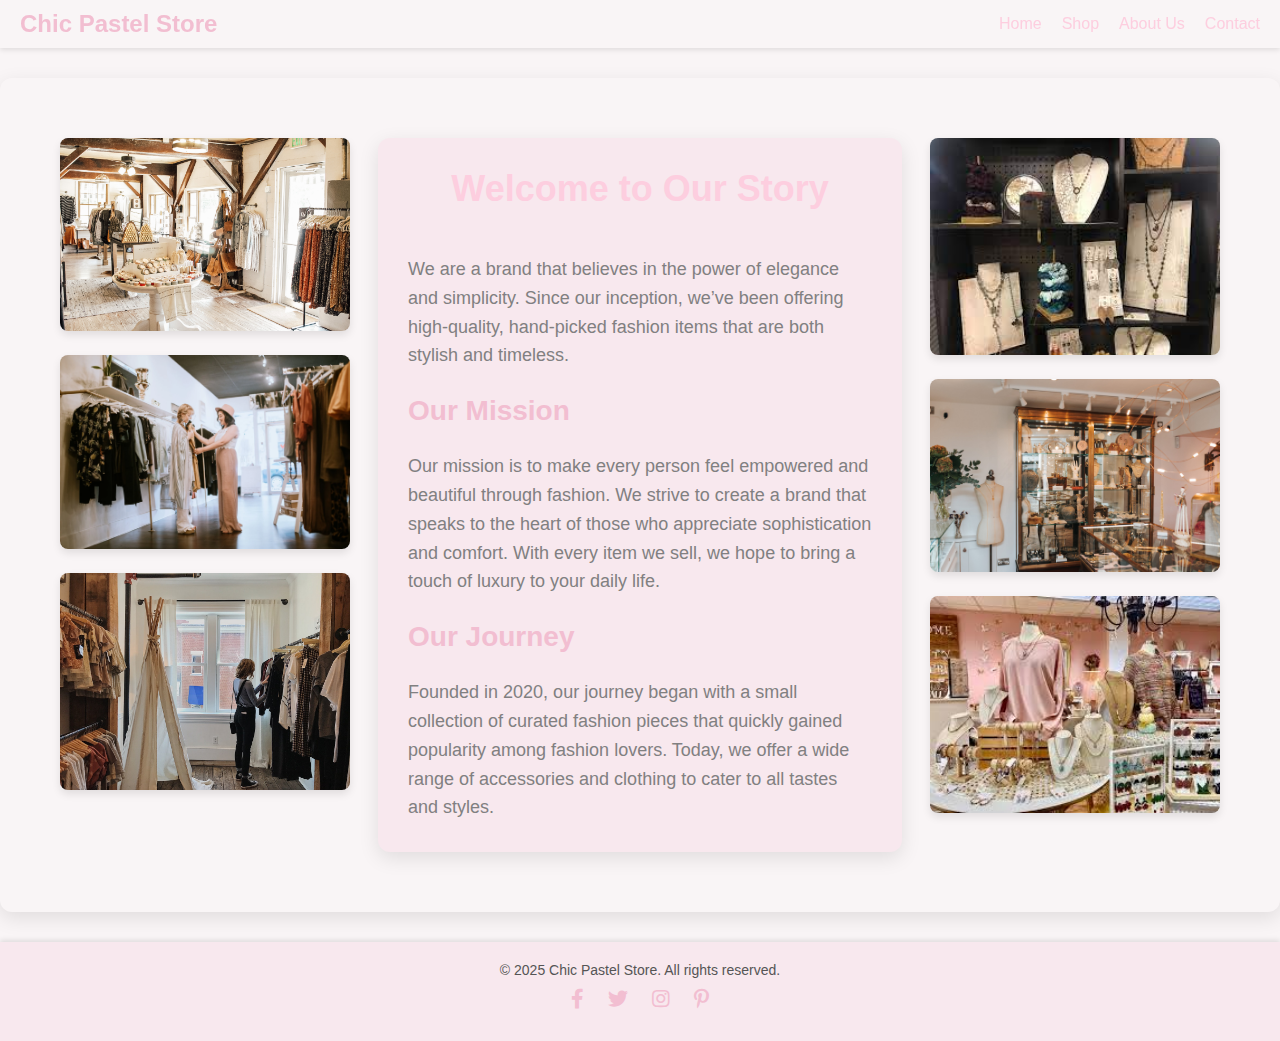
==== pages/about_us.html @ c9e421d1 "enhance about us" ====
<!DOCTYPE html>
<html lang="en">
<head>
    <meta charset="UTF-8">
    <meta name="viewport" content="width=device-width, initial-scale=1.0">
    <title>Chic Store - About Us</title>
    <link href="https://cdnjs.cloudflare.com/ajax/libs/font-awesome/5.15.4/css/all.min.css" rel="stylesheet">

    <link rel="stylesheet" href="../style/style.css">
</head>
<body>

    <header>
        <nav>
            <div class="logo">
                <h1>Chic Pastel Store</h1>
            </div>
            <ul class="nav-links">
                <li><a href="../index.html">Home</a></li>
                <li><a href="../pages/shop.html">Shop</a></li>
                <li><a href="../pages/about_us.html">About Us</a></li>
                <li><a href="../pages/contact.html">Contact</a></li>
            </ul>
        </nav>
    </header>


    <!-- About Us Section -->
<section class="about-us">
    <!-- Left Column with Images -->
    <div class="left-images">
        <div class="image">
            <img src="../assets/left-image1.jpg" alt="Image 1">
        </div>
        <div class="image">
            <img src="../assets/left-image2.webp" alt="Image 2">
        </div>
        <div class="image">
            <img src="../assets/left-image3.jpeg" alt="Image 3">
        </div>
    </div>

    <!-- About Us Content -->
    <div class="about-us-content">
        <h1>Welcome to Our Story</h1>
        <p class="about-us-intro">
            We are a brand that believes in the power of elegance and simplicity. Since our inception, we’ve been offering
            high-quality, hand-picked fashion items that are both stylish and timeless.
        </p>

        <h2>Our Mission</h2>
        <p class="about-us-mission">
            Our mission is to make every person feel empowered and beautiful through fashion. We strive to create a brand that
            speaks to the heart of those who appreciate sophistication and comfort. With every item we sell, we hope to bring a
            touch of luxury to your daily life.
        </p>

        <h2>Our Journey</h2>
        <p class="about-us-journey">
            Founded in 2020, our journey began with a small collection of curated fashion pieces that quickly gained popularity
            among fashion lovers. Today, we offer a wide range of accessories and clothing to cater to all tastes and styles.
        </p>
    </div>

    <!-- Right Column with Images -->
    <div class="right-images">
        <div class="image">
            <img src="../assets/right-image1.jfif" alt="Image 4">
        </div>
        <div class="image">
            <img src="../assets/right-image2.jpg" alt="Image 5">
        </div>
        <div class="image">
            <img src="../assets/right-image3.jfif" alt="Image 6">
        </div>
    </div>
</section>
<footer>
    <p>&copy; 2025 Chic Pastel Store. All rights reserved.</p>
    <div class="social-links">
        <a href="#" aria-label="Facebook"><i class="fab fa-facebook-f"></i></a>
        <a href="#" aria-label="Twitter"><i class="fab fa-twitter"></i></a>
        <a href="#" aria-label="Instagram"><i class="fab fa-instagram"></i></a>
        <a href="#" aria-label="Pinterest"><i class="fab fa-pinterest-p"></i></a>
    </div>
</footer>

</body>
</html>
---- style/style.css ----
/* General Styles */
body {
    font-family: 'Segoe UI', Tahoma, Geneva, Verdana, sans-serif;
    margin: 0;
    padding: 0;
    background-color: #F9F5F6;
    color: #333;
}

h1, h2, h3, p, a, button {
    margin: 0;
    padding: 0;
    font-family: inherit;
}

/* General Header Styling */
header {
    background-color: #F9F5F6;
    padding: 10px 20px;
    box-shadow: 0 2px 5px rgba(0, 0, 0, 0.1);
    position: sticky;
    top: 0;
    z-index: 1000;
}

header nav {
    display: flex;
    justify-content: space-between;
    align-items: center;
}

header .logo h1 {
    font-size: 24px;
    color: #F2BED1;
    margin: 0;
    font-family: 'Arial', sans-serif;
}

header .nav-links {
    list-style: none;
    display: flex;
    gap: 20px;
    margin: 0;
    padding: 0;
}

header .nav-links li {
    display: inline;
}

header .nav-links a {
    text-decoration: none;
    font-size: 16px;
    color: #FDCEDF;
    transition: color 0.3s ease;
}

header .nav-links a:hover {
    color: #F2BED1;
}
/* Footer */
footer {
    background-color: #F8E8EE;
    padding: 30px 20px;
    text-align: center;
    color: #F2BED1;
    box-shadow: 0px -2px 10px rgba(0, 0, 0, 0.1);
}

footer .social-links {
    margin: 10px 0;
}

footer .social-links a {
    color: #F2BED1;
    font-size: 1.5rem;
    margin: 0 15px;
    text-decoration: none;
    transition: color 0.3s ease;
}

footer .social-links a:hover {
    color: #FDCEDF;
}


/* Intro Section (Home Page) */
.intro {
    text-align: center;
    margin: 40px;
}

.intro h2 {
    font-size: 2.5rem;
    color: #F2BED1;
}

.intro p {
    font-size: 1.2rem;
    color: #555;
}

/* Product Section (Shop Page) */
.product-section {
    padding: 40px 20px;
    text-align: center;
}

.product-section h2 {
    font-size: 2.5rem;
    color: #F2BED1;
    margin-bottom: 20px;
}

.products {
    display: flex;
    flex-wrap: wrap;
    justify-content: center;
    gap: 20px;
}

.product-card {
    
    background-color: #F8E8EE;
    border: 1px solid #FDCEDF;
    border-radius: 10px;
    width: 280px;
    text-align: center;
    padding: 20px;
    transition: transform 0.3s ease, box-shadow 0.3s ease;
}

.product-card img {
    width: 100%;
    border-radius: 10px;
    margin-bottom: 15px;
}

.product-card h3 {
    font-size: 1.5rem;
    color: #F2BED1;
    margin-bottom: 10px;
}

.product-card p {
    font-size: 1rem;
    color: #555;
    margin-bottom: 15px;
}

.product-card button {
    background-color: #F2BED1;
}

.product-card:hover {
    transform: translateY(-5px);
    box-shadow: 0 5px 15px rgba(0, 0, 0, 0.2);
}

/* About Us Section */
.about-us {
    display: flex;
    justify-content: space-between;
    align-items: flex-start;
    padding: 60px;
    background-color: #F9F5F6; /* Soft pastel background */
    position: relative;
    border-radius: 12px;
    box-shadow: 0 6px 20px rgba(0, 0, 0, 0.1);
    margin: 30px 0;
}

/* Left Column with Images */
.left-images {
    display: flex;
    flex-direction: column;
    gap: 20px;
    width: 25%;
}

/* Right Column with Images */
.right-images {
    display: flex;
    flex-direction: column;
    gap: 20px;
    width: 25%;
}

/* Image Styling */
.image img {
    width: 100%;
    height: auto;
    object-fit: cover;
    border-radius: 8px;
    box-shadow: 0 4px 8px rgba(0, 0, 0, 0.1);
    transition: transform 0.3s ease, box-shadow 0.3s ease;
}

/* Hover Effects */
.image img:hover {
    transform: scale(1.05);
    box-shadow: 0 6px 12px rgba(0, 0, 0, 0.2);
}

/* About Us Content */
.about-us-content {
    width: 40%;
    padding: 30px;
    background-color: #F8E8EE;
    border-radius: 12px;
    box-shadow: 0 6px 20px rgba(0, 0, 0, 0.1);
    display: flex;
    flex-direction: column;
    gap: 25px;
}

/* Headings */
.about-us-content h1 {
    font-size: 36px;
    font-weight: 700;
    color: #FDCEDF;
    text-align: center;
    margin-bottom: 20px;
    font-family: 'Arial', sans-serif;
}

.about-us-content h2 {
    font-size: 28px;
    color: #F2BED1;
    font-family: 'Arial', sans-serif;
}

/* Paragraphs */
.about-us-content p {
    font-size: 18px;
    color: #818081;
    line-height: 1.6;
    font-family: 'Verdana', sans-serif;
}

/* Make the layout responsive */
@media (max-width: 768px) {
    .about-us {
        flex-direction: column;
        align-items: center;
    }

    .about-us-content {
        width: 80%;
        margin-bottom: 20px;
    }

    .left-images, .right-images {
        width: 80%;
        flex-direction: row;
        justify-content: space-around;
    }
}
/* Contact Section */
.contact-section {
    max-width: 800px;
    margin: 50px auto;
    padding: 60px;
    background-color: #F9F5F6; /* Light neutral background */
    border-radius: 15px;
    box-shadow: 0 12px 25px rgba(0, 0, 0, 0.1); /* Soft shadow for depth */
    text-align: center;
    font-family: 'Georgia', serif;
}

.contact-section h1 {
    font-size: 3em;
    color: #F2BED1;
    margin-bottom: 20px;
    font-weight: 600;
    text-transform: uppercase;
    letter-spacing: 2px;
}

.contact-message {
    font-size: 1.3em;
    color: #333;
    margin-bottom: 30px;
    line-height: 1.6;
    font-weight: 400;
}

.form-group {
    margin-bottom: 25px;
    text-align: left;
    display: flex;
    flex-direction: column;
    align-items: flex-start;
}

.form-label {
    font-size: 1.1em;
    color: #333;
    margin-bottom: 8px;
    font-weight: 500;
    letter-spacing: 1px;
}

.form-input,
textarea.form-input {
    width: 100%;
    padding: 15px;
    margin-bottom: 20px;
    border-radius: 8px;
    border: 2px solid #F2BED1; /* Elegant border */
    background-color: #F9F5F6;
    font-size: 1.1em;
    color: #333;
    transition: all 0.3s ease;
}

.form-input:focus,
textarea.form-input:focus {
    border-color: #FDCEDF;
    outline: none;
    box-shadow: 0 0 8px rgba(255, 206, 223, 0.6);
}

textarea.form-input {
    resize: vertical;
    min-height: 150px;
}

.shop-now-button {
    background-color: #FDCEDF;
    border: none;
    border-radius: 8px;
    padding: 15px 25px;
    color: white;
    font-size: 1.1em;
    font-weight: 600;
    cursor: pointer;
    transition: background-color 0.3s ease, transform 0.3s ease;
    text-transform: uppercase;
    letter-spacing: 1px;
    width: 100%;
    max-width: 250px;
    margin: 20px auto 0;
}

.shop-now-button:hover {
    background-color: #F2BED1;
    transform: translateY(-3px);
}

/* Responsive Design */
@media screen and (max-width: 768px) {
    .contact-section {
        padding: 40px;
    }

    .contact-section h1 {
        font-size: 2.5em;
    }

    .form-input,
    textarea.form-input {
        font-size: 1em;
    }
}

/* General Layout for Sticky Footer */
body {
    display: flex;
    flex-direction: column;
    min-height: 100vh;
    margin: 0;
}

main {
    flex: 1; /* Ensures main takes available space */
    display: flex;
    flex-direction: column;
}

/* Footer Styling */
footer {
    background-color: #F8E8EE;
    padding: 20px;
    text-align: center;
    color: #555;
    font-size: 14px;
    box-shadow: 0 -2px 5px rgba(0, 0, 0, 0.1);
    position: relative;
    z-index: 10;
}

footer .social-links {
    margin-top: 10px;
}

footer .social-links a {
    margin: 0 10px;
    text-decoration: none;
    color: #F2BED1;
    font-size: 20px;
    transition: color 0.3s;
}

footer .social-links a:hover {
    color: #FDCEDF;
}
/* "Shop Now" Button */
.product-card button {
    display: flex;
    align-items: center;
    justify-content: center;
    width: 75%;
    height: 10%;
    align-self: stretch; /* Ensures all buttons have the same width */
    text-align: center;
    background-color: #FDCEDF;
    border: none;
    border-radius: 5px;
    padding: 10px 15px;
    color: white;
    font-size: 0.9em;
    cursor: pointer;
    transition: background-color 0.3s ease;
    
}

.product-card button:hover {
    background-color: #F2BED1;
}
/* Product Cards */
.product-cards {
    display: flex;
    flex-wrap: wrap;
    justify-content: center;
    gap: 20px;
}

.card {
    background-color: #F9F5F6;
    border: 1px solid #F2BED1;
    border-radius: 8px;
    box-shadow: 0 4px 6px rgba(0, 0, 0, 0.1);
    width: 250px;
    padding: 20px;
    display: flex; /* Make the card a flex container */
    flex-direction: column;
    align-items: center;
    justify-content: space-between;
    text-align: center;
    transition: transform 0.3s ease, box-shadow 0.3s ease;
}

.card:hover {
    transform: translateY(-5px);
    box-shadow: 0 8px 12px rgba(0, 0, 0, 0.2);
}

.card img {
    max-width: 100%;
    height: auto;
    margin-bottom: 15px;
    border-radius: 5px;
}

.card h3 {
    color: #F2BED1;
    margin-bottom: 10px;
    font-size: 1.2em;
}

.card p {
    font-size: 0.9em;
    color: #555;
    margin-bottom: 20px;
}

/* "Shop Now" Button */
.card button {
    background-color: #FDCEDF;
    border: none;
    border-radius: 5px;
    padding: 10px 15px;
    color: white;
    font-size: 0.9em;
    cursor: pointer;
    transition: background-color 0.3s ease;
    width: 100%; /* Make the button take the full width of the card */
    text-align: center;
}

.card button:hover {
    background-color: #F2BED1;
}
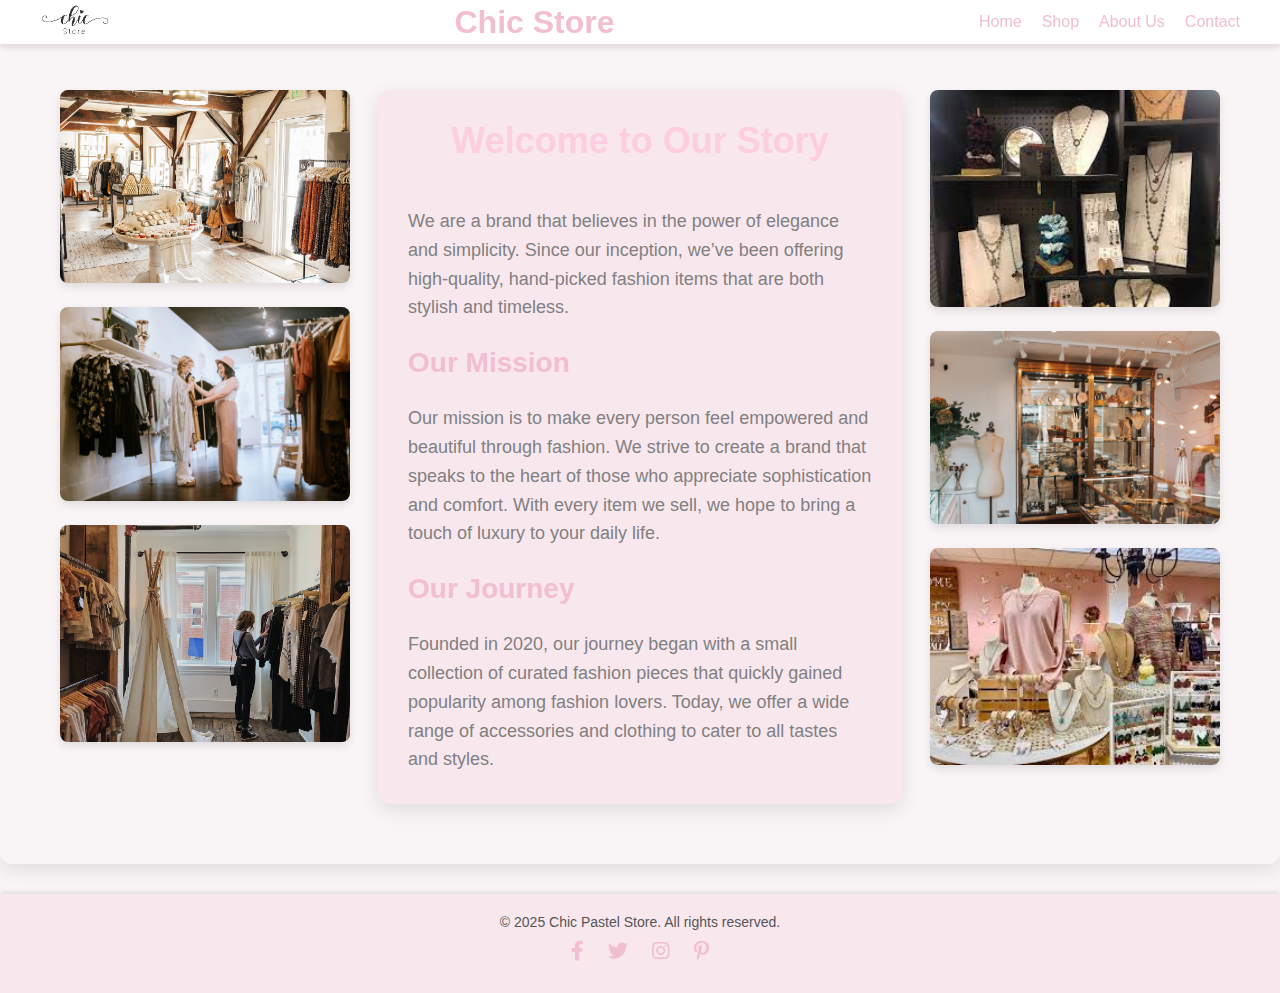
==== commit f91e3e66: "enhance the header" ====
--- a/pages/about_us.html
+++ b/pages/about_us.html
@@ -11,17 +11,27 @@
 <body>
 
     <header>
-        <nav>
+        <div class="header-container">
+            <!-- Logo (Left) -->
             <div class="logo">
-                <h1>Chic Pastel Store</h1>
+                <img src="../assets/logo.png" alt="Brand Logo">
             </div>
-            <ul class="nav-links">
-                <li><a href="../index.html">Home</a></li>
-                <li><a href="../pages/shop.html">Shop</a></li>
-                <li><a href="../pages/about_us.html">About Us</a></li>
-                <li><a href="../pages/contact.html">Contact</a></li>
-            </ul>
-        </nav>
+    
+            <!-- Brand Name (Center) -->
+            <div class="brand-name">
+                <h1>Chic Store</h1>
+            </div>
+    
+            <!-- Navbar (Right) -->
+            <nav class="navbar">
+                <ul>
+                    <li><a href="../index.html">Home</a></li>
+                    <li><a href="../pages/shop.html">Shop</a></li>
+                    <li><a href="../pages/about_us.html">About Us</a></li>
+                    <li><a href="../pages/contact.html">Contact</a></li>
+                </ul>
+            </nav>
+        </div>
     </header>
 
 
--- a/style/style.css
+++ b/style/style.css
@@ -13,50 +13,95 @@
     font-family: inherit;
 }
 
-/* General Header Styling */
+/* Header Styling */
 header {
-    background-color: #F9F5F6;
-    padding: 10px 20px;
-    box-shadow: 0 2px 5px rgba(0, 0, 0, 0.1);
-    position: sticky;
+    background-color: #fff;
+    padding: 20px 0;
+    box-shadow: 0 4px 6px rgba(0, 0, 0, 0.1);
+    position: fixed;
     top: 0;
-    z-index: 1000;
-}
-
-header nav {
+    left: 0;
+    width: 100%;
+    z-index: 10; /* Ensure it stays on top */
+    box-sizing: border-box;
+    transition: top 0.3s; /* Smooth transition for positioning */
+}
+
+.header-container {
     display: flex;
     justify-content: space-between;
     align-items: center;
-}
-
-header .logo h1 {
-    font-size: 24px;
-    color: #F2BED1;
+    max-width: 1200px;
+    max-height: 4px;
+
+    margin: 0 auto;
+    padding: 0 20px;
+}
+
+.logo img {
+    height: 70px; /* Increased logo size */
+    width: auto;
+    transition: transform 0.3s ease; /* Smooth transition for hover effect */
+}
+
+.brand-name h1 {
+    font-size: 2rem;
+    color: #F2BED1; /* Soft pink color */
+    text-align: center;
     margin: 0;
     font-family: 'Arial', sans-serif;
 }
 
-header .nav-links {
+.navbar ul {
+    display: flex;
     list-style: none;
-    display: flex;
-    gap: 20px;
     margin: 0;
     padding: 0;
 }
 
-header .nav-links li {
-    display: inline;
-}
-
-header .nav-links a {
+.navbar li {
+    margin-left: 20px;
+}
+
+.navbar a {
     text-decoration: none;
-    font-size: 16px;
-    color: #FDCEDF;
+    color: #F2BED1;
+    font-size: 1rem;
     transition: color 0.3s ease;
 }
 
-header .nav-links a:hover {
-    color: #F2BED1;
+.navbar a:hover {
+    color: #FDCEDF; /* Hover color */
+}
+
+/* Hover effect on logo */
+.logo img:hover {
+    transform: scale(1.1); /* Slightly enlarge the logo when hovered */
+}
+
+/* Make it responsive */
+@media (max-width: 768px) {
+    .header-container {
+        flex-direction: column;
+        align-items: center;
+    }
+
+    .logo img {
+        height: 50px; /* Adjusted for mobile view */
+    }
+
+    .brand-name h1 {
+        font-size: 1.5rem;
+    }
+
+    .navbar ul {
+        flex-direction: column;
+        align-items: center;
+    }
+
+    .navbar li {
+        margin: 10px 0;
+    }
 }
 /* Footer */
 footer {
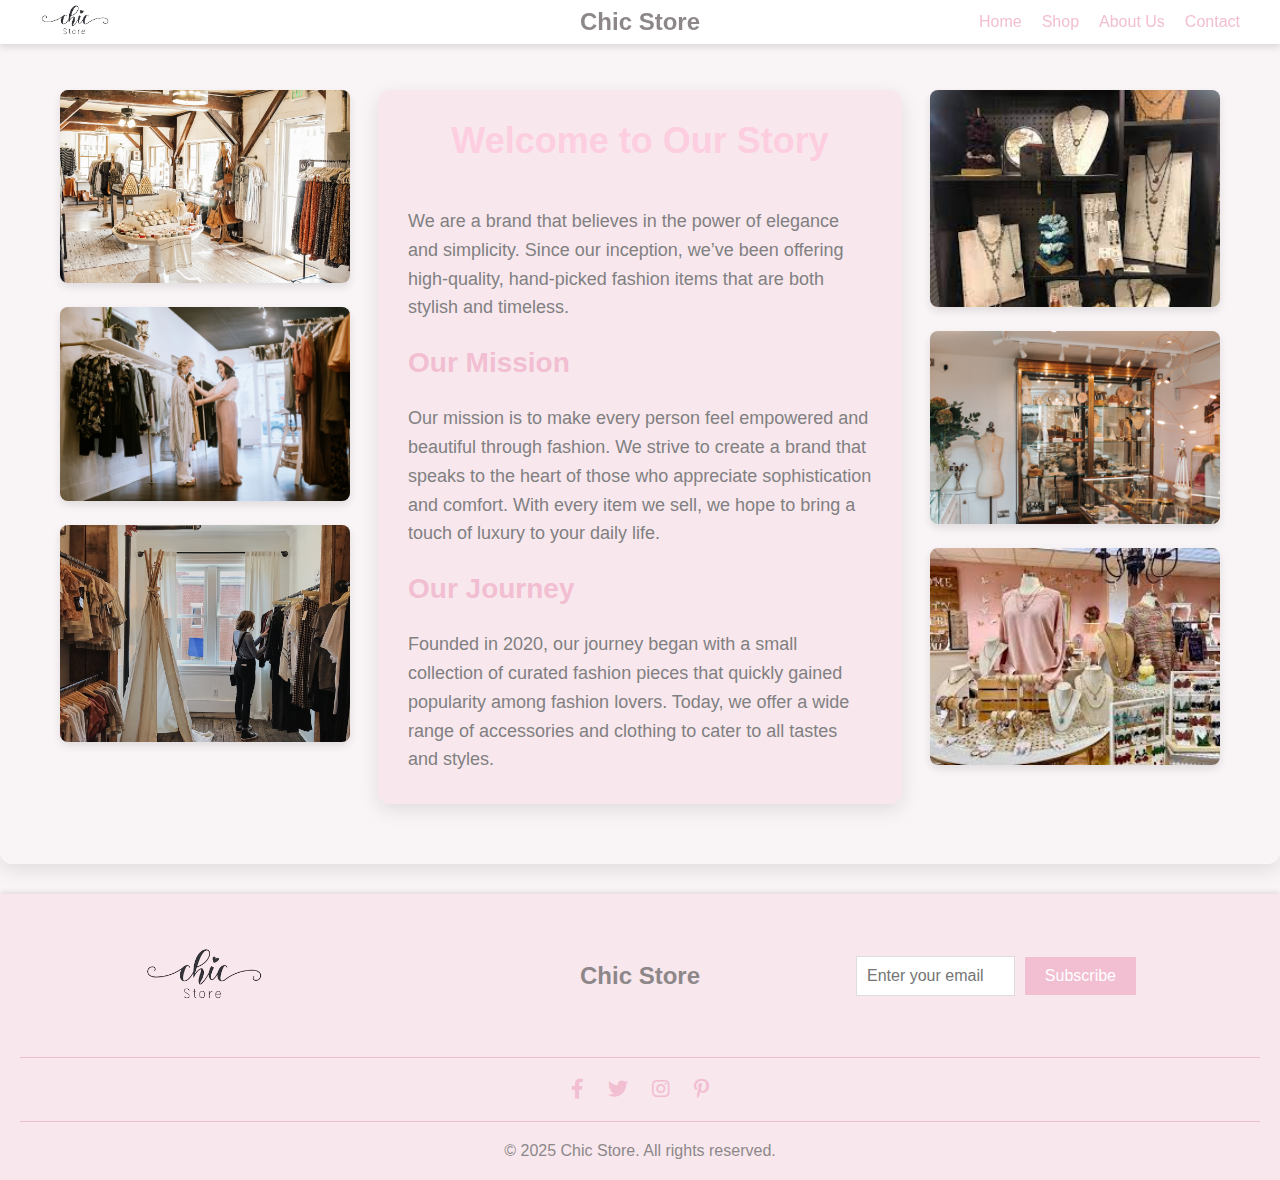
==== commit 978a9c2c: "enhance footer" ====
--- a/pages/about_us.html
+++ b/pages/about_us.html
@@ -86,13 +86,35 @@
     </div>
 </section>
 <footer>
-    <p>&copy; 2025 Chic Pastel Store. All rights reserved.</p>
+    <div class="footer-top">
+        <!-- Logo on the Left -->
+        <div class="footer-logo">
+            <img src="../assets/logo.png" alt="Chic  Store Logo">
+        </div>
+
+        <!-- Brand Name in the Center -->
+        <div class="brand-name">
+            <h1>Chic Store</h1>
+        </div>
+
+        <!-- Email Subscribe Button on the Right -->
+        <div class="subscribe">
+            <input type="email" placeholder="Enter your email" id="subscribe-email">
+            <button>Subscribe</button>
+        </div>
+    </div>
+
+    <hr>
+    
     <div class="social-links">
         <a href="#" aria-label="Facebook"><i class="fab fa-facebook-f"></i></a>
         <a href="#" aria-label="Twitter"><i class="fab fa-twitter"></i></a>
         <a href="#" aria-label="Instagram"><i class="fab fa-instagram"></i></a>
         <a href="#" aria-label="Pinterest"><i class="fab fa-pinterest-p"></i></a>
     </div>
+    <hr>
+    <!-- Copyright Text -->
+<p>&copy; 2025 Chic Store. All rights reserved.</p>
 </footer>
 
 </body>
--- a/style/style.css
+++ b/style/style.css
@@ -37,6 +37,19 @@
     margin: 0 auto;
     padding: 0 20px;
 }
+.brand-name {
+    position: absolute;
+    left: 50%;
+    transform: translateX(-50%);
+    font-size: 2rem;
+    color: #F2BED1;
+    margin: 0;
+}
+
+.brand-name h1 {
+    margin: 0;
+    font-family: 'Arial', sans-serif;
+}
 
 .logo img {
     height: 70px; /* Increased logo size */
@@ -103,31 +116,97 @@
         margin: 10px 0;
     }
 }
-/* Footer */
+/* Footer Styles */
 footer {
-    background-color: #F8E8EE;
-    padding: 30px 20px;
-    text-align: center;
-    color: #F2BED1;
-    box-shadow: 0px -2px 10px rgba(0, 0, 0, 0.1);
-}
-
-footer .social-links {
-    margin: 10px 0;
-}
-
-footer .social-links a {
-    color: #F2BED1;
+    background-color: #F9F5F6; /* Light background color */
+    padding: 20px 0;
+}
+
+/* Footer Top */
+.footer-top {
+    display: flex;
+    justify-content: space-between;
+    align-items: center;
+    padding: 0 10%;
+}
+
+/* Logo Styles in Footer */
+.footer-logo img {
+    width: 120px; /* Same size as the logo in the header */
+    height: auto;
+    transition: transform 0.3s ease; /* Add hover effect */
+}
+
+.footer-logo img:hover {
+    transform: scale(1.1); /* Logo hover effect */
+}
+
+/* Brand Name Styles */
+.brand-name h1 {
     font-size: 1.5rem;
-    margin: 0 15px;
+    color: #8d8789; /* Soft pink color */
+    margin: 0;
+    text-align: center;
+    flex-grow: 1;
+}
+
+/* Email Subscribe Section */
+.subscribe {
+    display: flex;
+    align-items: center;
+    justify-content: space-between;
+    width: 280px; /* Container width */
+}
+
+#subscribe-email {
+    padding: 10px;
+    font-size: 1rem;
+    border: 1px solid #ddd;
+    width: 100%; /* Make the email input fill up available space */
+    margin-right: 10px; /* Space between input and button */
+}
+
+.subscribe button {
+    padding: 10px 20px;
+    background-color: #F2BED1; /* Soft pink color */
+    border: none;
+    color: white;
+    cursor: pointer;
+    font-size: 1rem;
+    width: 50%; /* Make the button fill up remaining space */
+}
+
+/* Social Links Section */
+.social-links {
+    text-align: center;
+    margin-top: 20px;
+}
+
+.social-links a {
+    margin: 0 10px;
+    color: #80797b; /* Soft pink color */
     text-decoration: none;
-    transition: color 0.3s ease;
-}
-
-footer .social-links a:hover {
-    color: #FDCEDF;
-}
-
+    font-size: 1rem;
+}
+
+.social-links a:hover {
+    text-decoration: underline;
+}
+
+/* Horizontal Lines */
+hr {
+    border: 0;
+    border-top: 1px solid #F2BED1; /* Soft pink color */
+    margin: 20px 0;
+}
+
+/* Copyright Text */
+footer p {
+    text-align: center;
+    font-size: 1rem;
+    color: #8d8789;
+    margin-top: 20px;
+}
 
 /* Intro Section (Home Page) */
 .intro {
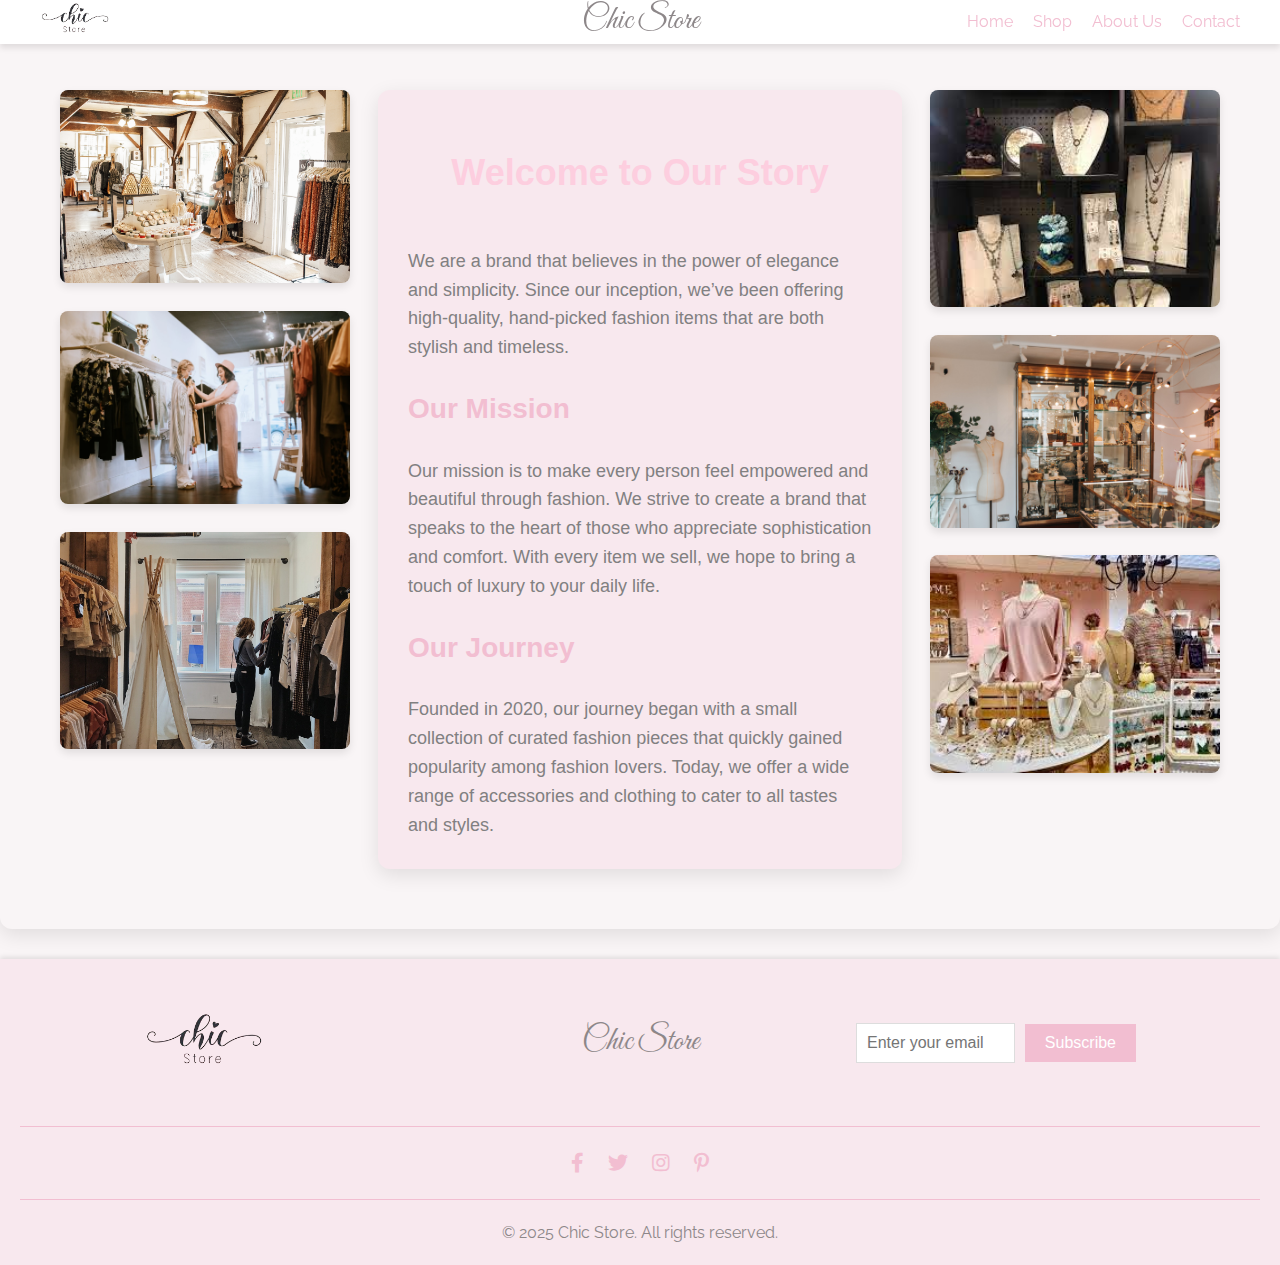
==== commit de066f89: "font" ====
--- a/pages/about_us.html
+++ b/pages/about_us.html
@@ -4,6 +4,9 @@
     <meta charset="UTF-8">
     <meta name="viewport" content="width=device-width, initial-scale=1.0">
     <title>Chic Store - About Us</title>
+    <link rel="icon" href="../assets/logo.png" type="image/x-icon"/>
+    <link href="https://fonts.googleapis.com/css2?family=Great+Vibes&family=Playfair+Display:wght@400;700&family=Raleway:wght@300;500&display=swap" rel="stylesheet">
+
     <link href="https://cdnjs.cloudflare.com/ajax/libs/font-awesome/5.15.4/css/all.min.css" rel="stylesheet">
 
     <link rel="stylesheet" href="../style/style.css">
--- a/style/style.css
+++ b/style/style.css
@@ -1,16 +1,27 @@
 /* General Styles */
 body {
-    font-family: 'Segoe UI', Tahoma, Geneva, Verdana, sans-serif;
+    
     margin: 0;
     padding: 0;
     background-color: #F9F5F6;
-    color: #333;
-}
-
-h1, h2, h3, p, a, button {
+    
+}
+body {
+    font-family: 'Raleway', sans-serif;
+    font-size: 1rem;
+    line-height: 1.6;
+    color: #555;
+}
+
+ h2, h3, p, a, button {
     margin: 0;
     padding: 0;
-    font-family: inherit;
+    
+}
+ h2, h3 {
+    font-family: 'Playfair Display', serif;
+    font-weight: 700;
+    color: #333; /* Couleur neutre chic */
 }
 
 /* Header Styling */
@@ -41,14 +52,18 @@
     position: absolute;
     left: 50%;
     transform: translateX(-50%);
-    font-size: 2rem;
-    color: #F2BED1;
+    
+    
     margin: 0;
 }
 
 .brand-name h1 {
     margin: 0;
-    font-family: 'Arial', sans-serif;
+    font-family: 'Great Vibes', cursive;
+    font-size: 5rem;
+    font-weight: 500;
+    color: #FB9EC6; /* Couleur pastel élégante */
+    text-align: center;
 }
 
 .logo img {
@@ -57,13 +72,8 @@
     transition: transform 0.3s ease; /* Smooth transition for hover effect */
 }
 
-.brand-name h1 {
-    font-size: 2rem;
-    color: #F2BED1; /* Soft pink color */
-    text-align: center;
-    margin: 0;
-    font-family: 'Arial', sans-serif;
-}
+
+    
 
 .navbar ul {
     display: flex;
@@ -143,7 +153,7 @@
 
 /* Brand Name Styles */
 .brand-name h1 {
-    font-size: 1.5rem;
+    font-size: 2rem;
     color: #8d8789; /* Soft pink color */
     margin: 0;
     text-align: center;
@@ -208,20 +218,40 @@
     margin-top: 20px;
 }
 
-/* Intro Section (Home Page) */
+/* Intro Section */
 .intro {
     text-align: center;
-    margin: 40px;
+    padding: 3rem 1rem;
+    
+    
+    margin: 2rem auto;
+    max-width: 800px;
+    
+}
+
+.intro-logo img {
+    width: 120px; /* Adjust the size as needed */
+    height: auto;
+    margin-bottom: 1rem;
+    transition: transform 0.3s ease, box-shadow 0.3s ease;
+}
+
+.intro-logo img:hover {
+    transform: scale(1.1);
+    box-shadow: 0 6px 12px rgba(0, 0, 0, 0.2);
 }
 
 .intro h2 {
-    font-size: 2.5rem;
-    color: #F2BED1;
+    font-size: 2rem;
+    color: #F2BED1;
+    margin-bottom: 1rem;
+    font-weight: bold;
 }
 
 .intro p {
     font-size: 1.2rem;
-    color: #555;
+    color: #6C6C6C;
+    line-height: 1.6;
 }
 
 /* Product Section (Shop Page) */
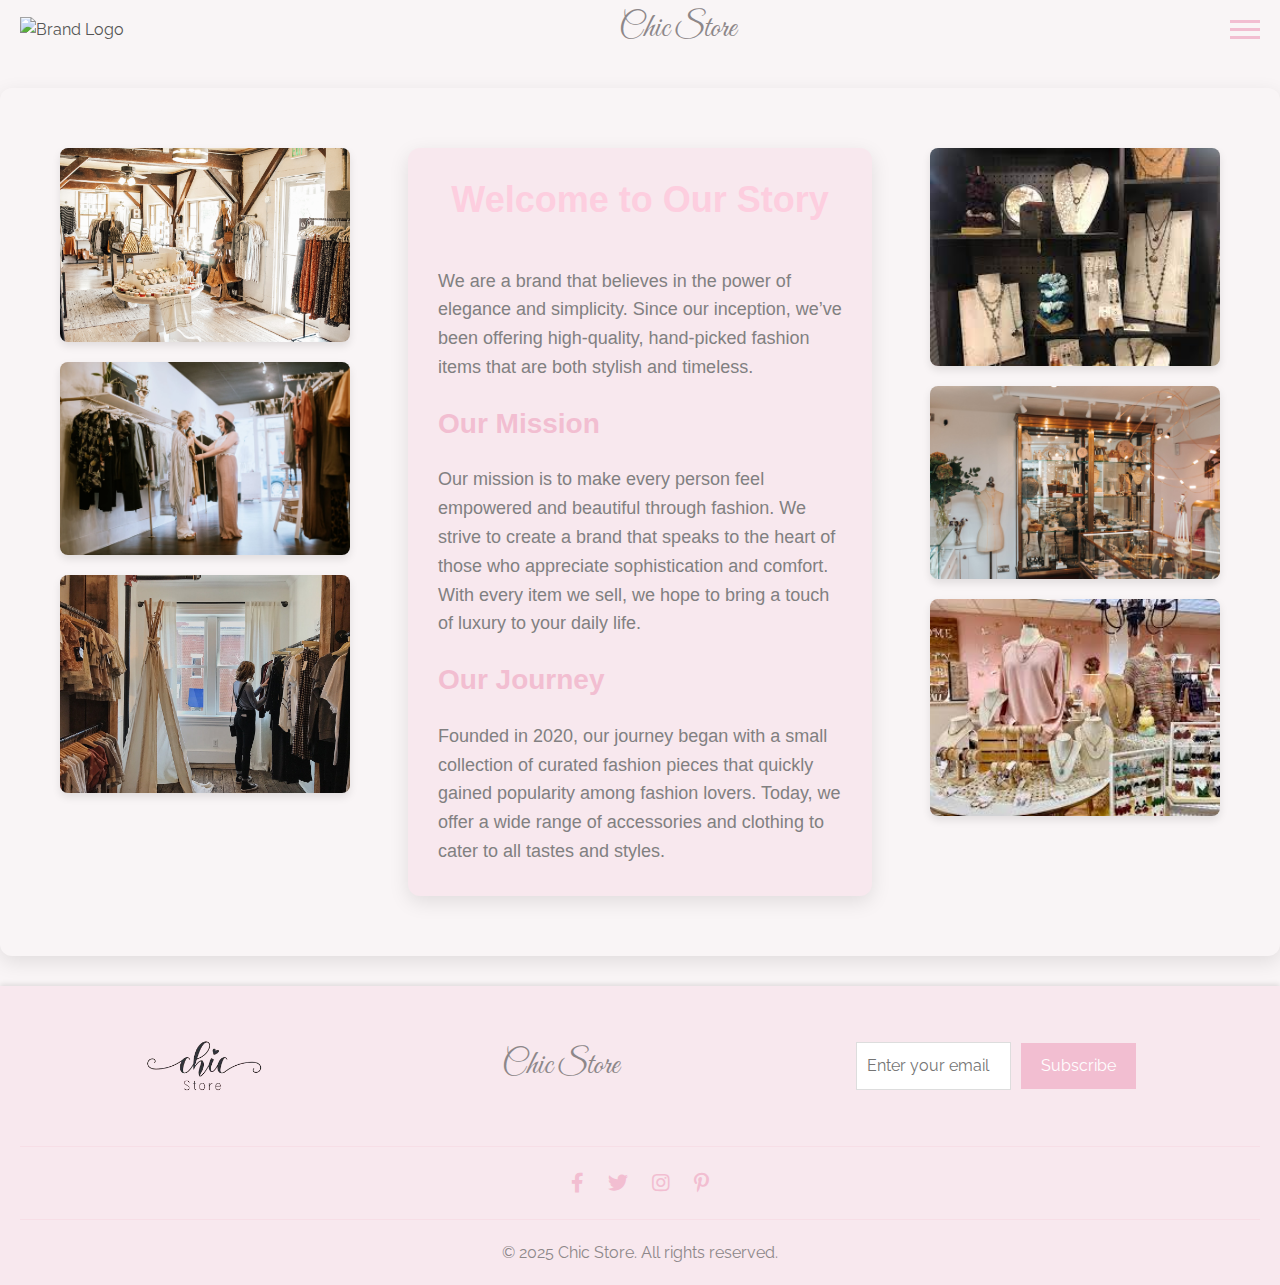
==== commit 2154395d: "responsive" ====
--- a/pages/about_us.html
+++ b/pages/about_us.html
@@ -4,6 +4,11 @@
     <meta charset="UTF-8">
     <meta name="viewport" content="width=device-width, initial-scale=1.0">
     <title>Chic Store - About Us</title>
+    <!-- Bootstrap CSS -->
+<link href="https://cdn.jsdelivr.net/npm/bootstrap@5.3.0-alpha1/dist/css/bootstrap.min.css" rel="stylesheet">
+
+<!-- Bootstrap JS -->
+<script src="https://cdn.jsdelivr.net/npm/bootstrap@5.3.0-alpha1/dist/js/bootstrap.bundle.min.js"></script>
     <link rel="icon" href="../assets/logo.png" type="image/x-icon"/>
     <link href="https://fonts.googleapis.com/css2?family=Great+Vibes&family=Playfair+Display:wght@400;700&family=Raleway:wght@300;500&display=swap" rel="stylesheet">
 
@@ -17,26 +22,34 @@
         <div class="header-container">
             <!-- Logo (Left) -->
             <div class="logo">
-                <img src="../assets/logo.png" alt="Brand Logo">
+                <img src="assets/logo.png" alt="Brand Logo">
             </div>
     
             <!-- Brand Name (Center) -->
             <div class="brand-name">
                 <h1>Chic Store</h1>
             </div>
-    
-            <!-- Navbar (Right) -->
-            <nav class="navbar">
-                <ul>
-                    <li><a href="../index.html">Home</a></li>
-                    <li><a href="../pages/shop.html">Shop</a></li>
-                    <li><a href="../pages/about_us.html">About Us</a></li>
-                    <li><a href="../pages/contact.html">Contact</a></li>
+             <!-- Navbar Toggle Button (Right for Mobile) -->
+        <button class="navbar-toggler" type="button" data-bs-toggle="offcanvas" data-bs-target="#offcanvasNavbar" aria-controls="offcanvasNavbar">
+            <span class="navbar-toggler-icon"></span>
+        </button>
+            <!-- Offcanvas Navbar -->
+        <div class="offcanvas offcanvas-end" tabindex="-1" id="offcanvasNavbar" aria-labelledby="offcanvasNavbarLabel">
+            <div class="offcanvas-header">
+                <h5 class="offcanvas-title" id="offcanvasNavbarLabel">Menu</h5>
+                <button type="button" class="btn-close" data-bs-dismiss="offcanvas" aria-label="Close"></button>
+            </div>
+            <div class="offcanvas-body">
+                <ul class="navbar-nav">
+                    <li><a href="../index.html" class="nav-link">Home</a></li>
+                    <li><a href="../pages/shop.html" class="nav-link">Shop</a></li>
+                    <li><a href="../pages/about_us.html" class="nav-link">About Us</a></li>
+                    <li><a href="../pages/contact.html" class="nav-link">Contact</a></li>
                 </ul>
-            </nav>
+            </div>
+        </div>
         </div>
     </header>
-
 
     <!-- About Us Section -->
 <section class="about-us">
--- a/style/style.css
+++ b/style/style.css
@@ -24,106 +24,125 @@
     color: #333; /* Couleur neutre chic */
 }
 
-/* Header Styling */
-header {
-    background-color: #fff;
-    padding: 20px 0;
-    box-shadow: 0 4px 6px rgba(0, 0, 0, 0.1);
+/* Fixed Header Styling */
+.fixed-header {
     position: fixed;
     top: 0;
     left: 0;
     width: 100%;
-    z-index: 10; /* Ensure it stays on top */
-    box-sizing: border-box;
-    transition: top 0.3s; /* Smooth transition for positioning */
-}
-
+    z-index: 1000;
+    background-color: #F9F5F6;
+    box-shadow: 0 2px 5px rgba(0, 0, 0, 0.1);
+    padding: 10px 0;
+}
+
+/* Header Container */
 .header-container {
     display: flex;
+    align-items: center;
     justify-content: space-between;
-    align-items: center;
-    max-width: 1200px;
-    max-height: 4px;
-
-    margin: 0 auto;
-    padding: 0 20px;
-}
-.brand-name {
+    padding: 10px 20px;
+}
+
+/* Logo Styling */
+.logo img {
+    width: 60px;
+    height: auto;
+    transition: transform 0.3s;
+}
+
+.logo img:hover {
+    transform: scale(1.1);
+}
+
+/* Brand Name Styling */
+.brand-name h1 {
+    font-family: "Great Vibes", cursive;
+    font-size: 2.5rem;
+    margin: 0;
+    text-align: center;
+}
+
+/* Navbar Toggler */
+.navbar-toggler {
+    border: none;
+    background-color: transparent;
+    font-size: 1.5rem;
+    cursor: pointer;
+}
+
+.navbar-toggler-icon {
+    width: 30px;
+    height: 3px;
+    background-color: #F2BED1;
+    display: block;
+    position: relative;
+}
+
+.navbar-toggler-icon::before,
+.navbar-toggler-icon::after {
+    content: "";
+    width: 30px;
+    height: 3px;
+    background-color: #F2BED1;
+    display: block;
     position: absolute;
-    left: 50%;
-    transform: translateX(-50%);
-    
-    
-    margin: 0;
-}
-
-.brand-name h1 {
-    margin: 0;
-    font-family: 'Great Vibes', cursive;
-    font-size: 5rem;
-    font-weight: 500;
-    color: #FB9EC6; /* Couleur pastel élégante */
-    text-align: center;
-}
-
-.logo img {
-    height: 70px; /* Increased logo size */
-    width: auto;
-    transition: transform 0.3s ease; /* Smooth transition for hover effect */
-}
-
-
-    
-
-.navbar ul {
-    display: flex;
-    list-style: none;
-    margin: 0;
-    padding: 0;
-}
-
-.navbar li {
-    margin-left: 20px;
-}
-
-.navbar a {
+    left: 0;
+    transition: all 0.3s;
+}
+
+.navbar-toggler-icon::before {
+    top: -8px;
+}
+
+.navbar-toggler-icon::after {
+    top: 8px;
+}
+
+/* Navbar Links */
+.navbar-nav .nav-link {
+    color: #F2BED1;
+    font-family: "Raleway", sans-serif;
+    font-size: 1.2rem;
     text-decoration: none;
-    color: #F2BED1;
-    font-size: 1rem;
-    transition: color 0.3s ease;
-}
-
-.navbar a:hover {
-    color: #FDCEDF; /* Hover color */
-}
-
-/* Hover effect on logo */
-.logo img:hover {
-    transform: scale(1.1); /* Slightly enlarge the logo when hovered */
-}
-
-/* Make it responsive */
+    padding: 10px;
+    display: block;
+}
+
+.navbar-nav .nav-link:hover {
+    background-color: #FDCEDF;
+    border-radius: 5px;
+}
+
+/* Offcanvas Styling */
+.offcanvas-header {
+    background-color: #F8E8EE;
+    border-bottom: 1px solid #FDCEDF;
+}
+
+.offcanvas-body {
+    background-color: #F9F5F6;
+}
+
+/* Responsive Adjustments */
 @media (max-width: 768px) {
+    /* Center Brand Name in Mobile View */
+    .brand-name {
+        position: absolute;
+        left: 50%;
+        transform: translateX(-50%);
+    }
+
     .header-container {
-        flex-direction: column;
-        align-items: center;
-    }
-
-    .logo img {
-        height: 50px; /* Adjusted for mobile view */
-    }
-
-    .brand-name h1 {
-        font-size: 1.5rem;
-    }
-
-    .navbar ul {
-        flex-direction: column;
-        align-items: center;
-    }
-
-    .navbar li {
-        margin: 10px 0;
+        justify-content: space-between;
+    }
+
+    .navbar-toggler {
+        display: block;
+    }
+
+    .navbar-nav {
+        text-align: center;
     }
 }
 /* Footer Styles */
@@ -217,6 +236,24 @@
     color: #8d8789;
     margin-top: 20px;
 }
+/* Responsive footer for small screens */
+@media (max-width: 768px) {
+    footer .footer-content {
+        flex-direction: column;
+        align-items: center;
+        text-align: center;
+    }
+
+    footer .subscribe {
+        width: 100%; /* Ensure full width for smaller screens */
+    }
+
+    footer .subscribe input[type="email"],
+    footer .subscribe button {
+        width: 100%; /* Full width for input and button */
+        margin-bottom: 10px;
+    }
+}
 
 /* Intro Section */
 .intro {
@@ -405,9 +442,8 @@
     }
 
     .left-images, .right-images {
-        width: 80%;
-        flex-direction: row;
-        justify-content: space-around;
+        
+        display: hidden;
     }
 }
 /* Contact Section */
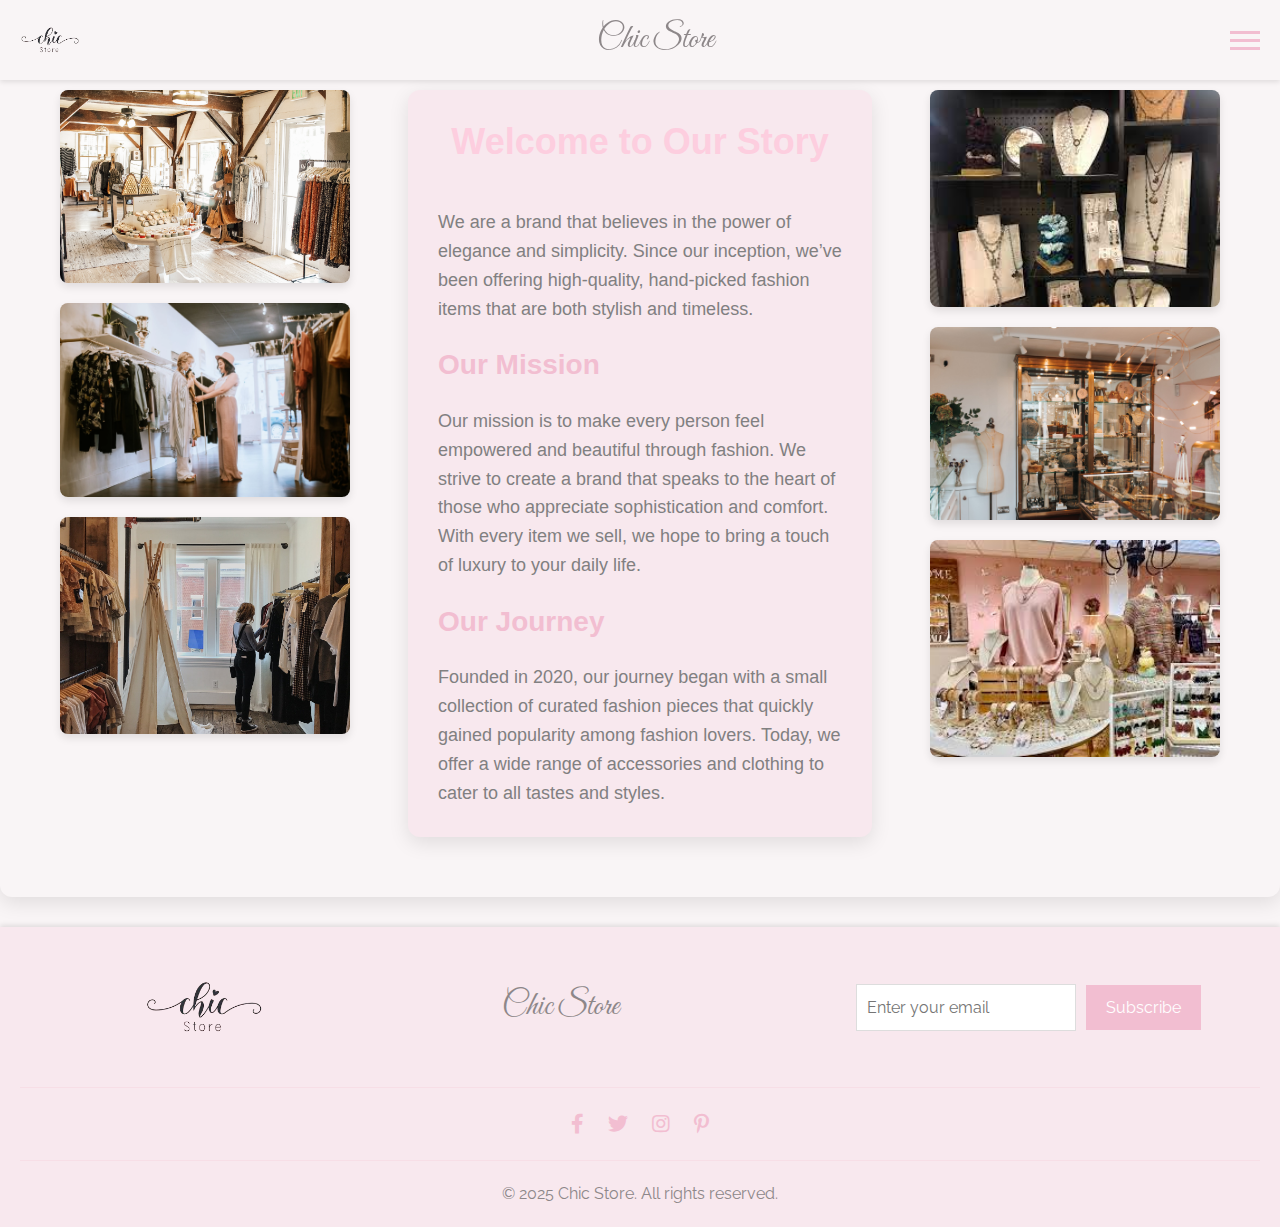
==== commit 5bdf4dbf: "responsive footer" ====
--- a/pages/about_us.html
+++ b/pages/about_us.html
@@ -22,7 +22,7 @@
         <div class="header-container">
             <!-- Logo (Left) -->
             <div class="logo">
-                <img src="assets/logo.png" alt="Brand Logo">
+                <img src="../assets/logo.png" alt="Brand Logo">
             </div>
     
             <!-- Brand Name (Center) -->
--- a/style/style.css
+++ b/style/style.css
@@ -25,15 +25,18 @@
 }
 
 /* Fixed Header Styling */
-.fixed-header {
+.header-container {
     position: fixed;
     top: 0;
     left: 0;
     width: 100%;
-    z-index: 1000;
+    
     background-color: #F9F5F6;
     box-shadow: 0 2px 5px rgba(0, 0, 0, 0.1);
     padding: 10px 0;
+    z-index: 10; /* Ensure it stays on top */
+    box-sizing: border-box;
+    transition: top 0.3s; /* Smooth transition for positioning */
 }
 
 /* Header Container */
@@ -157,6 +160,8 @@
     justify-content: space-between;
     align-items: center;
     padding: 0 10%;
+    flex-wrap: wrap; /* Allow wrapping for smaller screens */
+    gap: 10px;
 }
 
 /* Logo Styles in Footer */
@@ -191,7 +196,7 @@
     padding: 10px;
     font-size: 1rem;
     border: 1px solid #ddd;
-    width: 100%; /* Make the email input fill up available space */
+    flex-grow: 2; /* Let the input take more space */
     margin-right: 10px; /* Space between input and button */
 }
 
@@ -202,7 +207,7 @@
     color: white;
     cursor: pointer;
     font-size: 1rem;
-    width: 50%; /* Make the button fill up remaining space */
+    flex-grow: 1; /* Ensure equal height with input */
 }
 
 /* Social Links Section */
@@ -236,22 +241,47 @@
     color: #8d8789;
     margin-top: 20px;
 }
-/* Responsive footer for small screens */
+
+/* Responsive Styles */
 @media (max-width: 768px) {
-    footer .footer-content {
-        flex-direction: column;
+    .footer-top {
+        flex-direction: column; /* Stack items vertically */
         align-items: center;
         text-align: center;
     }
 
-    footer .subscribe {
-        width: 100%; /* Ensure full width for smaller screens */
-    }
-
-    footer .subscribe input[type="email"],
-    footer .subscribe button {
-        width: 100%; /* Full width for input and button */
-        margin-bottom: 10px;
+    .footer-logo {
+        margin-bottom: 15px; /* Add space between sections */
+    }
+
+    .brand-name {
+        margin-bottom: 15px; /* Add space between sections */
+    }
+
+    .subscribe {
+        width: 100%; /* Full width on small screens */
+        flex-direction: column; /* Stack input and button */
+    }
+
+    #subscribe-email {
+        margin-right: 0; /* Remove margin for stacked layout */
+        margin-bottom: 10px; /* Add space below the input */
+        width: 100%; /* Full width for input */
+    }
+
+    .subscribe button {
+        width: 100%; /* Full width for button */
+    }
+}
+
+@media (max-width: 480px) {
+    .brand-name h1 {
+        font-size: 1.8rem; /* Adjust font size for smaller screens */
+    }
+
+    #subscribe-email, .subscribe button {
+        font-size: 0.9rem; /* Adjust input and button font size */
+        padding: 8px; /* Adjust padding */
     }
 }
 
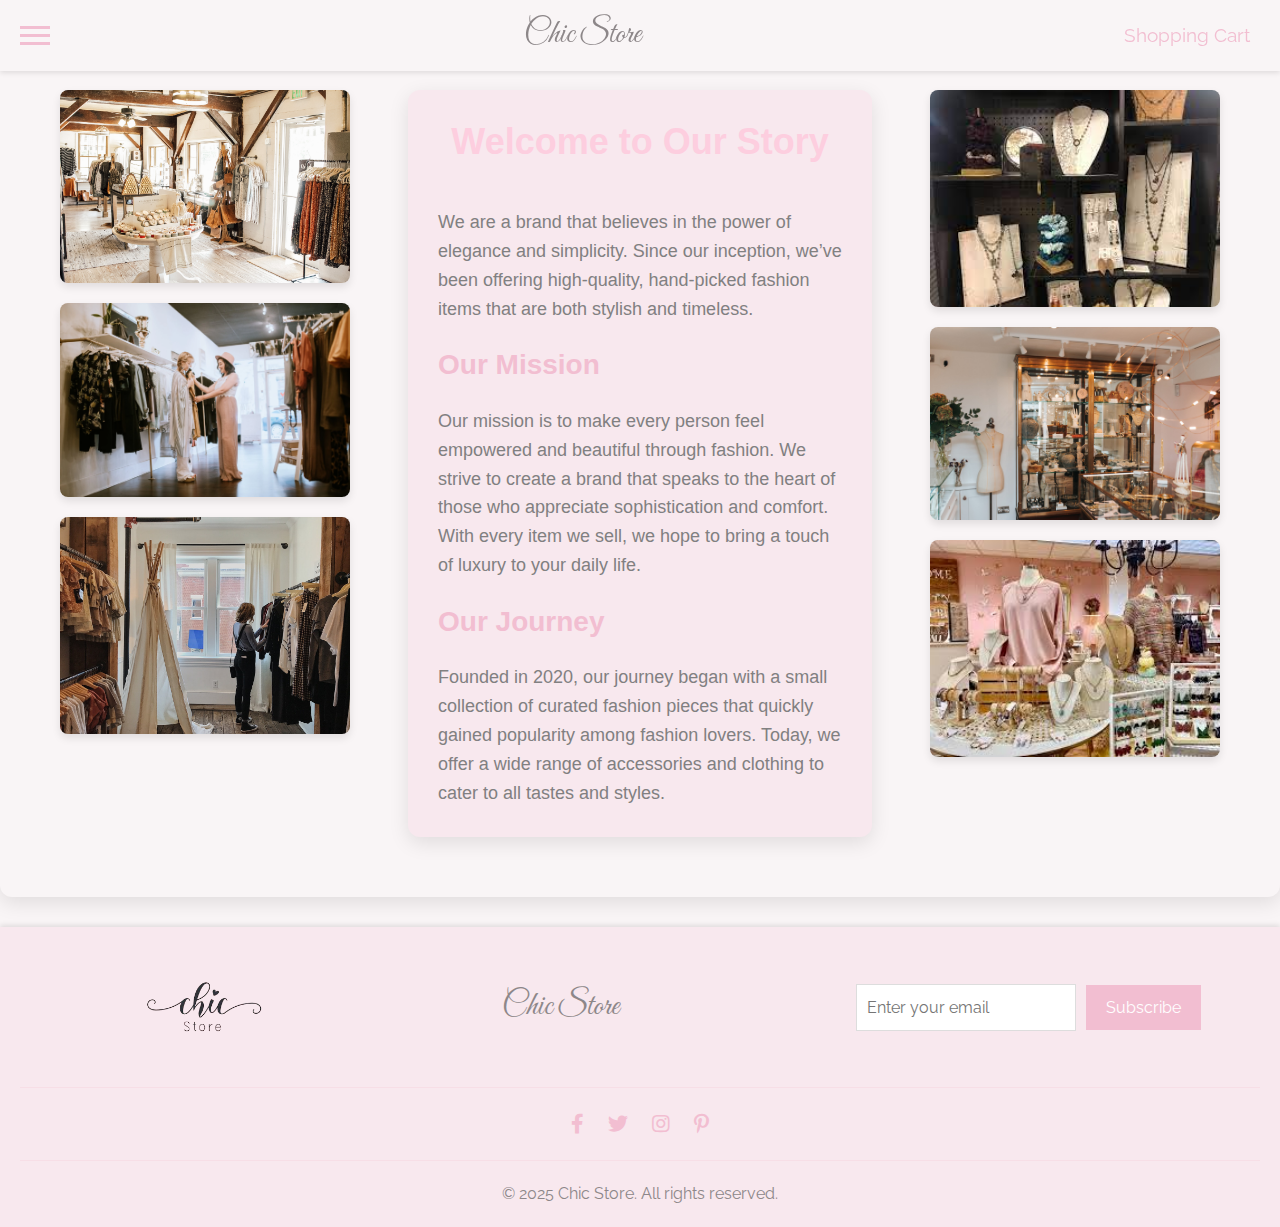
==== commit db987bad: "final responsive" ====
--- a/pages/about_us.html
+++ b/pages/about_us.html
@@ -20,21 +20,26 @@
 
     <header>
         <div class="header-container">
-            <!-- Logo (Left) -->
-            <div class="logo">
-                <img src="../assets/logo.png" alt="Brand Logo">
-            </div>
+            <!-- Offcanvas Navbar Button (Left for Mobile) -->
+            <button class="navbar-toggler" type="button" data-bs-toggle="offcanvas" data-bs-target="#offcanvasNavbar" aria-controls="offcanvasNavbar">
+                <span class="navbar-toggler-icon"></span>
+            </button>
+    
+            
     
             <!-- Brand Name (Center) -->
             <div class="brand-name">
                 <h1>Chic Store</h1>
             </div>
-             <!-- Navbar Toggle Button (Right for Mobile) -->
-        <button class="navbar-toggler" type="button" data-bs-toggle="offcanvas" data-bs-target="#offcanvasNavbar" aria-controls="offcanvasNavbar">
-            <span class="navbar-toggler-icon"></span>
-        </button>
-            <!-- Offcanvas Navbar -->
-        <div class="offcanvas offcanvas-end" tabindex="-1" id="offcanvasNavbar" aria-labelledby="offcanvasNavbarLabel">
+    
+            <!-- Shopping Cart Link (Right) -->
+            <div class="cart-link">
+                <a href="../pages/cart.html" class="nav-link">Shopping Cart</a>
+            </div>
+        </div>
+    
+        <!-- Offcanvas Navbar -->
+        <div class="offcanvas offcanvas-start" tabindex="-1" id="offcanvasNavbar" aria-labelledby="offcanvasNavbarLabel">
             <div class="offcanvas-header">
                 <h5 class="offcanvas-title" id="offcanvasNavbarLabel">Menu</h5>
                 <button type="button" class="btn-close" data-bs-dismiss="offcanvas" aria-label="Close"></button>
@@ -48,9 +53,7 @@
                 </ul>
             </div>
         </div>
-        </div>
     </header>
-
     <!-- About Us Section -->
 <section class="about-us">
     <!-- Left Column with Images -->
--- a/style/style.css
+++ b/style/style.css
@@ -30,7 +30,6 @@
     top: 0;
     left: 0;
     width: 100%;
-    
     background-color: #F9F5F6;
     box-shadow: 0 2px 5px rgba(0, 0, 0, 0.1);
     padding: 10px 0;
@@ -64,6 +63,21 @@
     font-size: 2.5rem;
     margin: 0;
     text-align: center;
+}
+
+/* Auth Links (Right) */
+.auth-links a, .cart-link a {
+    color: #F2BED1;
+    font-family: "Raleway", sans-serif;
+    font-size: 1.2rem;
+    text-decoration: none;
+    padding: 10px;
+    display: inline-block;
+}
+
+.auth-links a:hover, .cart-link a:hover {
+    background-color: #FDCEDF;
+    border-radius: 5px;
 }
 
 /* Navbar Toggler */
@@ -102,21 +116,6 @@
     top: 8px;
 }
 
-/* Navbar Links */
-.navbar-nav .nav-link {
-    color: #F2BED1;
-    font-family: "Raleway", sans-serif;
-    font-size: 1.2rem;
-    text-decoration: none;
-    padding: 10px;
-    display: block;
-}
-
-.navbar-nav .nav-link:hover {
-    background-color: #FDCEDF;
-    border-radius: 5px;
-}
-
 /* Offcanvas Styling */
 .offcanvas-header {
     background-color: #F8E8EE;
@@ -129,25 +128,40 @@
 
 /* Responsive Adjustments */
 @media (max-width: 768px) {
-    /* Center Brand Name in Mobile View */
+    /* Stack the logo and navbar elements */
+    .header-container {
+        flex-direction: column;
+        align-items: center;
+        justify-content: center;
+        padding: 20px;
+    }
+
+    /* Center Brand Name on Mobile */
     .brand-name {
+        position: relative;
+        top: 10px;
+        font-size: 2rem;
+    }
+
+    /* Show Navbar Toggler */
+    .navbar-toggler {
+        display: block;
         position: absolute;
+        top: 80px; /* Slightly below the brand name */
         left: 50%;
         transform: translateX(-50%);
     }
 
-    .header-container {
-        justify-content: space-between;
-    }
-
-    .navbar-toggler {
-        display: block;
-    }
-
-    .navbar-nav {
-        text-align: center;
-    }
-}
+    /* Hide Auth Links on Mobile */
+    .auth-links {
+        display: none;
+    }
+    .cart-link {
+        display: none;
+    }
+}
+
+
 /* Footer Styles */
 footer {
     background-color: #F9F5F6; /* Light background color */
